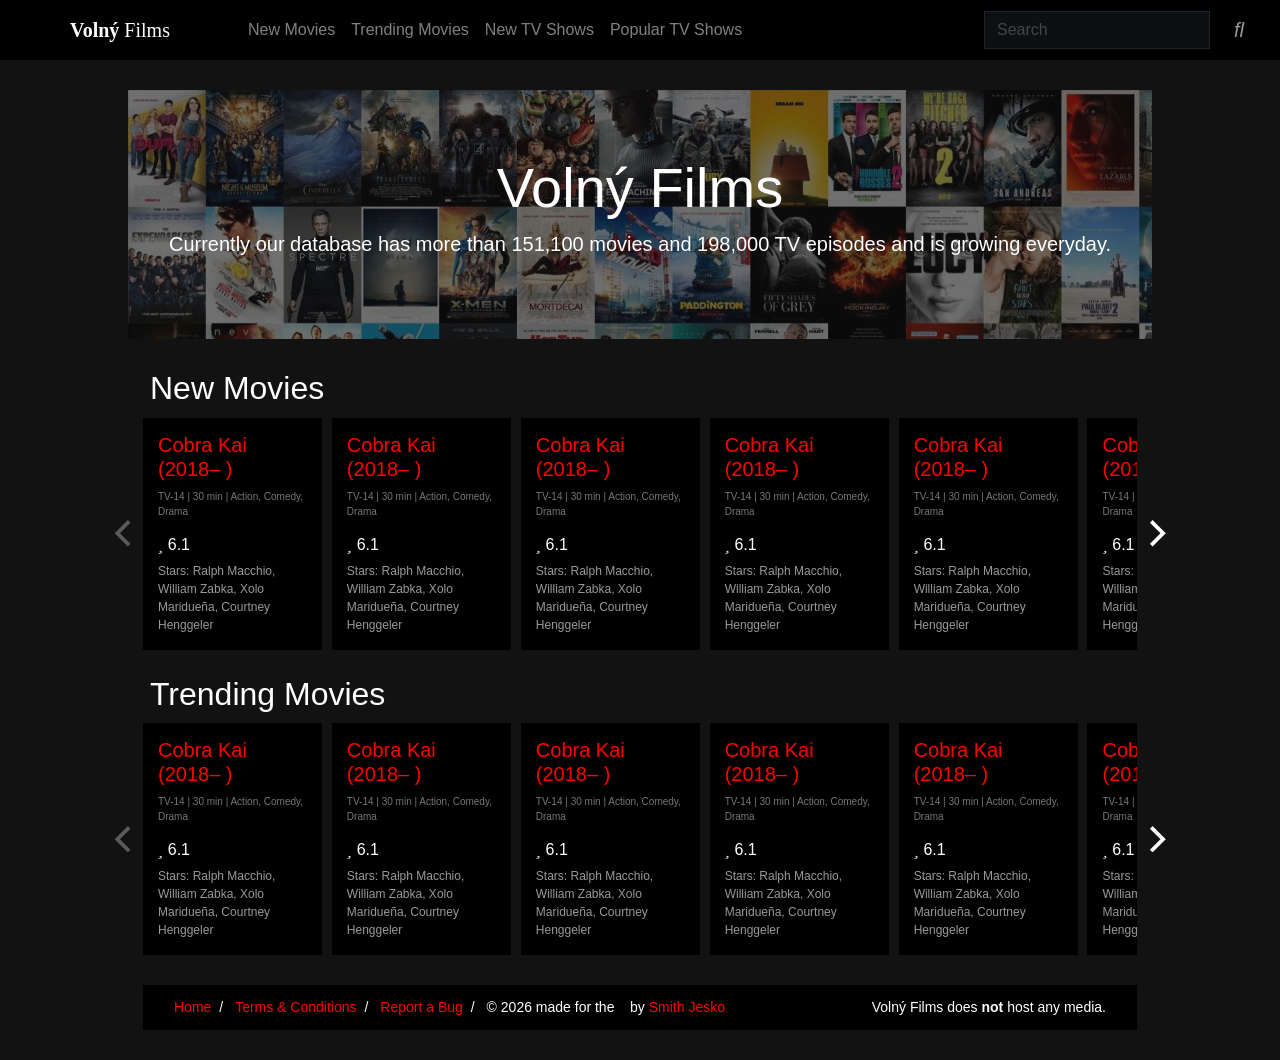
==== design/index.html @ d61719b1 "initial commit" ====
<!DOCTYPE html>
<html lang="en">
<head>
    <meta charset="UTF-8">
    <meta http-equiv="X-UA-Compatible" content="IE=edge">
    <meta name="viewport" content="width=device-width, initial-scale=1.0">
    <title>Volny Films</title>
    <link rel="stylesheet" href="https://stackpath.bootstrapcdn.com/bootstrap/4.3.1/css/bootstrap.min.css" integrity="sha384-ggOyR0iXCbMQv3Xipma34MD+dH/1fQ784/j6cY/iJTQUOhcWr7x9JvoRxT2MZw1T" crossorigin="anonymous">
    <link href="https://stackpath.bootstrapcdn.com/font-awesome/4.7.0/css/font-awesome.min.css" rel="stylesheet" integrity="sha384-wvfXpqpZZVQGK6TAh5PVlGOfQNHSoD2xbE+QkPxCAFlNEevoEH3Sl0sibVcOQVnN" crossorigin="anonymous">
    <link rel="stylesheet" href="css/flickity.css">
    <link rel="stylesheet" href="css/style.css">
</head>
<body>
    <nav class="navbar navbar-expand-lg navbar-dark" style="padding: 0; background-color: black;">
        <a class="navbar-brand" href="#" style="margin: 0; padding: 0;">
            <div class="hover-animation">
                <b>Volný</b> Films
            </div>
        </a>
        <button class="navbar-toggler" type="button" data-toggle="collapse" data-target="#navbarNav" aria-controls="navbarNav" aria-expanded="false" aria-label="Toggle navigation">
            <span class="navbar-toggler-icon"></span>
        </button>
        <div class="collapse navbar-collapse" id="navbarNav">
            <ul class="navbar-nav mr-auto mt-2 mt-lg-0">
                <li class="nav-item">
                    <a class="nav-link" href="#">New Movies</a>
                </li>
                <li class="nav-item">
                    <a class="nav-link" href="#">Trending Movies</a>
                </li>
                <li class="nav-item">
                    <a class="nav-link" href="#">New TV Shows</a>
                </li>
                <li class="nav-item">
                    <a class="nav-link" href="#">Popular TV Shows</a>
                </li>
            </ul>
            <form class="form-inline my-2 my-lg-0">
                <input class="form-control mr-sm-2 volny-input" type="search" placeholder="Search" aria-label="Search">
                <button type="submit" class="volny-btn"><i class="tim-icons icon-zoom-split"></i><i class="fas fa-search"></i></button>
            </form>
        </div>
    </nav>
    <div class="container-fluid" style="min-height: 100px; width: 80%; margin-top: 30px; text-align: center;">
        <div class="row">
            <div class="col">
                <div class="jumbotron jumbotron-fluid" style="background: transparent; margin: 0;">
                    <div class="jumbotron-bg"></div>
                    <div class="container" style="color: white;">
                        <h1 class="display-4">Volný Films</h1>
                        <p class="lead">Currently our database has more than 151,100 movies and 198,000 TV episodes and is growing everyday.</p>
                    </div>
                </div>
            </div>
        </div>
        <div style="text-align: left; color: white; margin: 30px 0;">
            <div style="margin-top: 25px;">
                <h2 style="margin-left: 7px;">New Movies</h2>
                <div class="carousel" data-flickity='{ "cellAlign": "left" }'>
                    <div class="carousel-cell">
                        <img src="https://m.media-amazon.com/images/M/MV5BOTE1M2Q3YjQtZGMzYy00MDcwLWIzNzctYzI3MDBhMjBmYTQwXkEyXkFqcGdeQXVyMTEyMjM2NDc2._V1_UX182_CR0,0,182,268_AL_.jpg" alt="" srcset="">
                        <div class="carousel-text">
                            <h5><a href="">Cobra Kai (2018– )</a></h5>
                            <p class='info'>TV-14 | 30 min | Action, Comedy, Drama</p>
                            <h6><i class="fas fa-star"></i> 6.1</h6>
                            <p class="people">Stars: Ralph Macchio, William Zabka, Xolo Maridueña, Courtney Henggeler</p>
                        </div>
                    </div>
                    <div class="carousel-cell">
                        <img src="https://m.media-amazon.com/images/M/MV5BOTE1M2Q3YjQtZGMzYy00MDcwLWIzNzctYzI3MDBhMjBmYTQwXkEyXkFqcGdeQXVyMTEyMjM2NDc2._V1_UX182_CR0,0,182,268_AL_.jpg" alt="" srcset="">
                        <div class="carousel-text">
                            <h5><a href="">Cobra Kai (2018– )</a></h5>
                            <p class='info'>TV-14 | 30 min | Action, Comedy, Drama</p>
                            <h6><i class="fas fa-star"></i> 6.1</h6>
                            <p class="people">Stars: Ralph Macchio, William Zabka, Xolo Maridueña, Courtney Henggeler</p>
                        </div>
                    </div>
                    <div class="carousel-cell">
                        <img src="https://m.media-amazon.com/images/M/MV5BOTE1M2Q3YjQtZGMzYy00MDcwLWIzNzctYzI3MDBhMjBmYTQwXkEyXkFqcGdeQXVyMTEyMjM2NDc2._V1_UX182_CR0,0,182,268_AL_.jpg" alt="" srcset="">
                        <div class="carousel-text">
                            <h5><a href="">Cobra Kai (2018– )</a></h5>
                            <p class='info'>TV-14 | 30 min | Action, Comedy, Drama</p>
                            <h6><i class="fas fa-star"></i> 6.1</h6>
                            <p class="people">Stars: Ralph Macchio, William Zabka, Xolo Maridueña, Courtney Henggeler</p>
                        </div>
                    </div>
                    <div class="carousel-cell">
                        <img src="https://m.media-amazon.com/images/M/MV5BOTE1M2Q3YjQtZGMzYy00MDcwLWIzNzctYzI3MDBhMjBmYTQwXkEyXkFqcGdeQXVyMTEyMjM2NDc2._V1_UX182_CR0,0,182,268_AL_.jpg" alt="" srcset="">
                        <div class="carousel-text">
                            <h5><a href="">Cobra Kai (2018– )</a></h5>
                            <p class='info'>TV-14 | 30 min | Action, Comedy, Drama</p>
                            <h6><i class="fas fa-star"></i> 6.1</h6>
                            <p class="people">Stars: Ralph Macchio, William Zabka, Xolo Maridueña, Courtney Henggeler</p>
                        </div>
                    </div>
                    <div class="carousel-cell">
                        <img src="https://m.media-amazon.com/images/M/MV5BOTE1M2Q3YjQtZGMzYy00MDcwLWIzNzctYzI3MDBhMjBmYTQwXkEyXkFqcGdeQXVyMTEyMjM2NDc2._V1_UX182_CR0,0,182,268_AL_.jpg" alt="" srcset="">
                        <div class="carousel-text">
                            <h5><a href="">Cobra Kai (2018– )</a></h5>
                            <p class='info'>TV-14 | 30 min | Action, Comedy, Drama</p>
                            <h6><i class="fas fa-star"></i> 6.1</h6>
                            <p class="people">Stars: Ralph Macchio, William Zabka, Xolo Maridueña, Courtney Henggeler</p>
                        </div>
                    </div>
                    <div class="carousel-cell">
                        <img src="https://m.media-amazon.com/images/M/MV5BOTE1M2Q3YjQtZGMzYy00MDcwLWIzNzctYzI3MDBhMjBmYTQwXkEyXkFqcGdeQXVyMTEyMjM2NDc2._V1_UX182_CR0,0,182,268_AL_.jpg" alt="" srcset="">
                        <div class="carousel-text">
                            <h5><a href="">Cobra Kai (2018– )</a></h5>
                            <p class='info'>TV-14 | 30 min | Action, Comedy, Drama</p>
                            <h6><i class="fas fa-star"></i> 6.1</h6>
                            <p class="people">Stars: Ralph Macchio, William Zabka, Xolo Maridueña, Courtney Henggeler</p>
                        </div>
                    </div>
                    <div class="carousel-cell">
                        <img src="https://m.media-amazon.com/images/M/MV5BOTE1M2Q3YjQtZGMzYy00MDcwLWIzNzctYzI3MDBhMjBmYTQwXkEyXkFqcGdeQXVyMTEyMjM2NDc2._V1_UX182_CR0,0,182,268_AL_.jpg" alt="" srcset="">
                        <div class="carousel-text">
                            <h5><a href="">Cobra Kai (2018– )</a></h5>
                            <p class='info'>TV-14 | 30 min | Action, Comedy, Drama</p>
                            <h6><i class="fas fa-star"></i> 6.1</h6>
                            <p class="people">Stars: Ralph Macchio, William Zabka, Xolo Maridueña, Courtney Henggeler</p>
                        </div>
                    </div>
                    <div class="carousel-cell">
                        <img src="https://m.media-amazon.com/images/M/MV5BOTE1M2Q3YjQtZGMzYy00MDcwLWIzNzctYzI3MDBhMjBmYTQwXkEyXkFqcGdeQXVyMTEyMjM2NDc2._V1_UX182_CR0,0,182,268_AL_.jpg" alt="" srcset="">
                        <div class="carousel-text">
                            <h5><a href="">Cobra Kai (2018– )</a></h5>
                            <p class='info'>TV-14 | 30 min | Action, Comedy, Drama</p>
                            <h6><i class="fas fa-star"></i> 6.1</h6>
                            <p class="people">Stars: Ralph Macchio, William Zabka, Xolo Maridueña, Courtney Henggeler</p>
                        </div>
                    </div>
                    <div class="carousel-cell">
                        <img src="https://m.media-amazon.com/images/M/MV5BOTE1M2Q3YjQtZGMzYy00MDcwLWIzNzctYzI3MDBhMjBmYTQwXkEyXkFqcGdeQXVyMTEyMjM2NDc2._V1_UX182_CR0,0,182,268_AL_.jpg" alt="" srcset="">
                        <div class="carousel-text">
                            <h5><a href="">Cobra Kai (2018– )</a></h5>
                            <p class='info'>TV-14 | 30 min | Action, Comedy, Drama</p>
                            <h6><i class="fas fa-star"></i> 6.1</h6>
                            <p class="people">Stars: Ralph Macchio, William Zabka, Xolo Maridueña, Courtney Henggeler</p>
                        </div>
                    </div>
                    <div class="carousel-cell">
                        <img src="https://m.media-amazon.com/images/M/MV5BOTE1M2Q3YjQtZGMzYy00MDcwLWIzNzctYzI3MDBhMjBmYTQwXkEyXkFqcGdeQXVyMTEyMjM2NDc2._V1_UX182_CR0,0,182,268_AL_.jpg" alt="" srcset="">
                        <div class="carousel-text">
                            <h5><a href="">Cobra Kai (2018– )</a></h5>
                            <p class='info'>TV-14 | 30 min | Action, Comedy, Drama</p>
                            <h6><i class="fas fa-star"></i> 6.1</h6>
                            <p class="people">Stars: Ralph Macchio, William Zabka, Xolo Maridueña, Courtney Henggeler</p>
                        </div>
                    </div>
                </div>
            </div>
            <div style="margin-top: 25px;">
                <h2 style="margin-left: 7px;">Trending Movies</h2>
                <div class="carousel" data-flickity='{ "cellAlign": "left" }'>
                    <div class="carousel-cell">
                        <img src="https://m.media-amazon.com/images/M/MV5BOTE1M2Q3YjQtZGMzYy00MDcwLWIzNzctYzI3MDBhMjBmYTQwXkEyXkFqcGdeQXVyMTEyMjM2NDc2._V1_UX182_CR0,0,182,268_AL_.jpg" alt="" srcset="">
                        <div class="carousel-text">
                            <h5><a href="">Cobra Kai (2018– )</a></h5>
                            <p class='info'>TV-14 | 30 min | Action, Comedy, Drama</p>
                            <h6><i class="fas fa-star"></i> 6.1</h6>
                            <p class="people">Stars: Ralph Macchio, William Zabka, Xolo Maridueña, Courtney Henggeler</p>
                        </div>
                    </div>
                    <div class="carousel-cell">
                        <img src="https://m.media-amazon.com/images/M/MV5BOTE1M2Q3YjQtZGMzYy00MDcwLWIzNzctYzI3MDBhMjBmYTQwXkEyXkFqcGdeQXVyMTEyMjM2NDc2._V1_UX182_CR0,0,182,268_AL_.jpg" alt="" srcset="">
                        <div class="carousel-text">
                            <h5><a href="">Cobra Kai (2018– )</a></h5>
                            <p class='info'>TV-14 | 30 min | Action, Comedy, Drama</p>
                            <h6><i class="fas fa-star"></i> 6.1</h6>
                            <p class="people">Stars: Ralph Macchio, William Zabka, Xolo Maridueña, Courtney Henggeler</p>
                        </div>
                    </div>
                    <div class="carousel-cell">
                        <img src="https://m.media-amazon.com/images/M/MV5BOTE1M2Q3YjQtZGMzYy00MDcwLWIzNzctYzI3MDBhMjBmYTQwXkEyXkFqcGdeQXVyMTEyMjM2NDc2._V1_UX182_CR0,0,182,268_AL_.jpg" alt="" srcset="">
                        <div class="carousel-text">
                            <h5><a href="">Cobra Kai (2018– )</a></h5>
                            <p class='info'>TV-14 | 30 min | Action, Comedy, Drama</p>
                            <h6><i class="fas fa-star"></i> 6.1</h6>
                            <p class="people">Stars: Ralph Macchio, William Zabka, Xolo Maridueña, Courtney Henggeler</p>
                        </div>
                    </div>
                    <div class="carousel-cell">
                        <img src="https://m.media-amazon.com/images/M/MV5BOTE1M2Q3YjQtZGMzYy00MDcwLWIzNzctYzI3MDBhMjBmYTQwXkEyXkFqcGdeQXVyMTEyMjM2NDc2._V1_UX182_CR0,0,182,268_AL_.jpg" alt="" srcset="">
                        <div class="carousel-text">
                            <h5><a href="">Cobra Kai (2018– )</a></h5>
                            <p class='info'>TV-14 | 30 min | Action, Comedy, Drama</p>
                            <h6><i class="fas fa-star"></i> 6.1</h6>
                            <p class="people">Stars: Ralph Macchio, William Zabka, Xolo Maridueña, Courtney Henggeler</p>
                        </div>
                    </div>
                    <div class="carousel-cell">
                        <img src="https://m.media-amazon.com/images/M/MV5BOTE1M2Q3YjQtZGMzYy00MDcwLWIzNzctYzI3MDBhMjBmYTQwXkEyXkFqcGdeQXVyMTEyMjM2NDc2._V1_UX182_CR0,0,182,268_AL_.jpg" alt="" srcset="">
                        <div class="carousel-text">
                            <h5><a href="">Cobra Kai (2018– )</a></h5>
                            <p class='info'>TV-14 | 30 min | Action, Comedy, Drama</p>
                            <h6><i class="fas fa-star"></i> 6.1</h6>
                            <p class="people">Stars: Ralph Macchio, William Zabka, Xolo Maridueña, Courtney Henggeler</p>
                        </div>
                    </div>
                    <div class="carousel-cell">
                        <img src="https://m.media-amazon.com/images/M/MV5BOTE1M2Q3YjQtZGMzYy00MDcwLWIzNzctYzI3MDBhMjBmYTQwXkEyXkFqcGdeQXVyMTEyMjM2NDc2._V1_UX182_CR0,0,182,268_AL_.jpg" alt="" srcset="">
                        <div class="carousel-text">
                            <h5><a href="">Cobra Kai (2018– )</a></h5>
                            <p class='info'>TV-14 | 30 min | Action, Comedy, Drama</p>
                            <h6><i class="fas fa-star"></i> 6.1</h6>
                            <p class="people">Stars: Ralph Macchio, William Zabka, Xolo Maridueña, Courtney Henggeler</p>
                        </div>
                    </div>
                    <div class="carousel-cell">
                        <img src="https://m.media-amazon.com/images/M/MV5BOTE1M2Q3YjQtZGMzYy00MDcwLWIzNzctYzI3MDBhMjBmYTQwXkEyXkFqcGdeQXVyMTEyMjM2NDc2._V1_UX182_CR0,0,182,268_AL_.jpg" alt="" srcset="">
                        <div class="carousel-text">
                            <h5><a href="">Cobra Kai (2018– )</a></h5>
                            <p class='info'>TV-14 | 30 min | Action, Comedy, Drama</p>
                            <h6><i class="fas fa-star"></i> 6.1</h6>
                            <p class="people">Stars: Ralph Macchio, William Zabka, Xolo Maridueña, Courtney Henggeler</p>
                        </div>
                    </div>
                    <div class="carousel-cell">
                        <img src="https://m.media-amazon.com/images/M/MV5BOTE1M2Q3YjQtZGMzYy00MDcwLWIzNzctYzI3MDBhMjBmYTQwXkEyXkFqcGdeQXVyMTEyMjM2NDc2._V1_UX182_CR0,0,182,268_AL_.jpg" alt="" srcset="">
                        <div class="carousel-text">
                            <h5><a href="">Cobra Kai (2018– )</a></h5>
                            <p class='info'>TV-14 | 30 min | Action, Comedy, Drama</p>
                            <h6><i class="fas fa-star"></i> 6.1</h6>
                            <p class="people">Stars: Ralph Macchio, William Zabka, Xolo Maridueña, Courtney Henggeler</p>
                        </div>
                    </div>
                    <div class="carousel-cell">
                        <img src="https://m.media-amazon.com/images/M/MV5BOTE1M2Q3YjQtZGMzYy00MDcwLWIzNzctYzI3MDBhMjBmYTQwXkEyXkFqcGdeQXVyMTEyMjM2NDc2._V1_UX182_CR0,0,182,268_AL_.jpg" alt="" srcset="">
                        <div class="carousel-text">
                            <h5><a href="">Cobra Kai (2018– )</a></h5>
                            <p class='info'>TV-14 | 30 min | Action, Comedy, Drama</p>
                            <h6><i class="fas fa-star"></i> 6.1</h6>
                            <p class="people">Stars: Ralph Macchio, William Zabka, Xolo Maridueña, Courtney Henggeler</p>
                        </div>
                    </div>
                    <div class="carousel-cell">
                        <img src="https://m.media-amazon.com/images/M/MV5BOTE1M2Q3YjQtZGMzYy00MDcwLWIzNzctYzI3MDBhMjBmYTQwXkEyXkFqcGdeQXVyMTEyMjM2NDc2._V1_UX182_CR0,0,182,268_AL_.jpg" alt="" srcset="">
                        <div class="carousel-text">
                            <h5><a href="">Cobra Kai (2018– )</a></h5>
                            <p class='info'>TV-14 | 30 min | Action, Comedy, Drama</p>
                            <h6><i class="fas fa-star"></i> 6.1</h6>
                            <p class="people">Stars: Ralph Macchio, William Zabka, Xolo Maridueña, Courtney Henggeler</p>
                        </div>
                    </div>
                </div>
            </div>
        </div>

        <footer>
            <div class="row" style="margin: 30px 0; padding-bottom: 0; background-color: #000">
                <div class="col-8" style="height: 45px;">
                    <ul class="breadcrumb" style="margin-top: 0; margin-bottom: 0;">
                        <li><a href="/">Home</a></li>
                        <li><a href="http://127.0.0.1:5502/design/pdf-viewer/">Terms & Conditions</a></li>
                        <li><a href="#">Report a Bug</a></li>
                        <li>©
                                <script>
                                    document.write(new Date().getFullYear());
                                </script>
                                made for the
                                &nbsp<i class="fas fa-globe-americas"></i>&nbsp by
                                <a href="https://www.smithjesko.com" target="_blank">Smith Jesko</a>
                        </li>
                    </ul>
                </div>
                <div class="col-4" style="height: 45px; text-align: right; line-height: 45px;">
                    <p style="color: white;  padding-right: 16px; margin: 0; font-size: 14px;">Volný Films does <b>not</b> host any media.</p>
                </div>
            </div>
        </footer>
    </div>
</body>

<script src="https://kit.fontawesome.com/8a3ee584df.js" crossorigin="anonymous"></script>
<script src="https://code.jquery.com/jquery-3.3.1.slim.min.js" integrity="sha384-q8i/X+965DzO0rT7abK41JStQIAqVgRVzpbzo5smXKp4YfRvH+8abtTE1Pi6jizo" crossorigin="anonymous"></script>
<script src="https://cdnjs.cloudflare.com/ajax/libs/popper.js/1.14.3/umd/popper.min.js" integrity="sha384-ZMP7rVo3mIykV+2+9J3UJ46jBk0WLaUAdn689aCwoqbBJiSnjAK/l8WvCWPIPm49" crossorigin="anonymous"></script>
<script src="https://stackpath.bootstrapcdn.com/bootstrap/4.1.3/js/bootstrap.min.js" integrity="sha384-ChfqqxuZUCnJSK3+MXmPNIyE6ZbWh2IMqE241rYiqJxyMiZ6OW/JmZQ5stwEULTy" crossorigin="anonymous"></script>
<script src="js/flickity.js"></script>
<script src="js/main.js"></script>
</html>
---- design/css/style.css ----
* { box-sizing: border-box; }

body {
    background-color: #121212;
}

.hover-animation{
    height: 60px;
    width: 240px;
    background-color: black;
    color: white;
    line-height: 60px;
    text-align: center;
    font-family: "lato";
}

.hover-animation:hover{
    background-size: cover;
    cursor: pointer;
    background-position: center center;
    -webkit-animation: FANCY-ANIMATION .45s infinite step-end; /* Safari 4+ */
    -moz-animation:    FANCY-ANIMATION .45s infinite step-end; /* Fx 5+ */
    -o-animation:      FANCY-ANIMATION .45s infinite step-end; /* Opera 12+ */
    animation:         FANCY-ANIMATION .45s infinite step-end; /* IE 10+, Fx 29+ */
}

.volny-input {
    opacity: 0.6;
    color: #cac6be !important;
    background-color: #181a1b !important;
    border-top-color: #363f48 !important;
    border-right-color: #363f48 !important;
    border-bottom-color: #363f48 !important;
    border-left-color: #363f48 !important;
    box-shadow: none !important;
    border-radius: 0 !important;
}

.volny-input:hover {
    opacity: 1;
}

.volny-btn {
    background: transparent;
    border: none;
    margin-right: 30px;
    margin-left: 10px;
    color: white;
    opacity: 0.6;
    font-size: 20px;
}

.volny-btn:hover {
    opacity: 1;
}

.jumbotron-bg {
    position: absolute;
    z-index: -1;
    top: 0;
    bottom: 0;
    left: 0;
    right: 0;
    background: url('../img/jumbotron.jpg') repeat-x;
    opacity: .4;
    width: 100%;
    height: 100%;
    padding: 0;
    animation: infinite-shift-left 3000s linear infinite;
}

.carousel {
    margin: 10px 0;
    /* background: black; */
}

.carousel a {
    color: red;
}

.carousel a:hover {
    color: rgb(172, 0, 0);
    text-decoration: none;
}
.carousel-cell {
    width: 18%;
    height: auto;
    margin-right: 10px;
    background: black;
    text-align: left;
}

/* .carousel img {
    display: block;
    height: 200px;
} */

/* cell number */
.carousel-cell:before {
    display: block;
    /* text-align: center; */
    line-height: 200px;
    font-size: 80px;
    color: white;
}

.carousel-cell img {
    display: block;
    width: 100%;
    max-height: 450px;
}

.carousel-text {
    margin: 15px;
    color: white;
}

.carousel-text .info {
    font-size: 10px;
    color: #777;
}

.carousel-text .people {
    font-size: 12px;
    color: #999;
}

.flickity-button {
    background: transparent !important;
}

.flickity-button-icon {
    fill: white;
}

.flickity-page-dots {
    opacity: 0;
}

.flickity-prev-next-button.previous {
    left: -40px;
}

.flickity-prev-next-button.next {
    right: -40px;
}

.row h3 {
    margin-left: 7px;
}

footer ul.breadcrumb {
    padding: 12px 16px;
    list-style: none;
    background-color: #000;
    color: white;
    font-weight: 300;
}

footer ul.breadcrumb li {
    display: inline;
    font-size: 14px;
}

footer ul.breadcrumb li+li:before {
    padding: 8px;
    color: white;
    content: "/\00a0";
}

footer ul.breadcrumb li a {
    color: red;
    text-decoration: none;
}

footer ul.breadcrumb li a:hover {
    color: rgb(172, 0, 0);
    text-decoration: none;
}


@-webkit-keyframes FANCY-ANIMATION {
    0%   { background-image: url("../img/1.png"); }
    25%   { background-image: url("../img/2.png"); }
    50%   { background-image: url("../img/3.png"); }
    75%   { background-image: url("../img/4.png"); }
    100%   { background-image: url("../img/5.png"); }
}

@-moz-keyframes FANCY-ANIMATION {
    0%   { background-image: url("../img/1.png"); }
    25%   { background-image: url("../img/2.png"); }
    50%   { background-image: url("../img/3.png"); }
    75%   { background-image: url("../img/4.png"); }
    100%   { background-image: url("../img/5.png"); }
}

@-o-keyframes FANCY-ANIMATION {
    0%   { background-image: url("../img/1.png"); }
    25%   { background-image: url("../img/2.png"); }
    50%   { background-image: url("../img/3.png"); }
    75%   { background-image: url("../img/4.png"); }
    100%   { background-image: url("../img/5.png"); }
} 

@keyframes FANCY-ANIMATION {
    0%   { background-image: url("../img/1.png"); }
    25%   { background-image: url("../img/2.png"); }
    50%   { background-image: url("../img/3.png"); }
    75%   { background-image: url("../img/4.png"); }
    100%   { background-image: url("../img/5.png"); }
}

@keyframes infinite-shift-left {
    0% {
        background-position: 50000px;
    }
    100% {
        background-position: 0;
    }
}
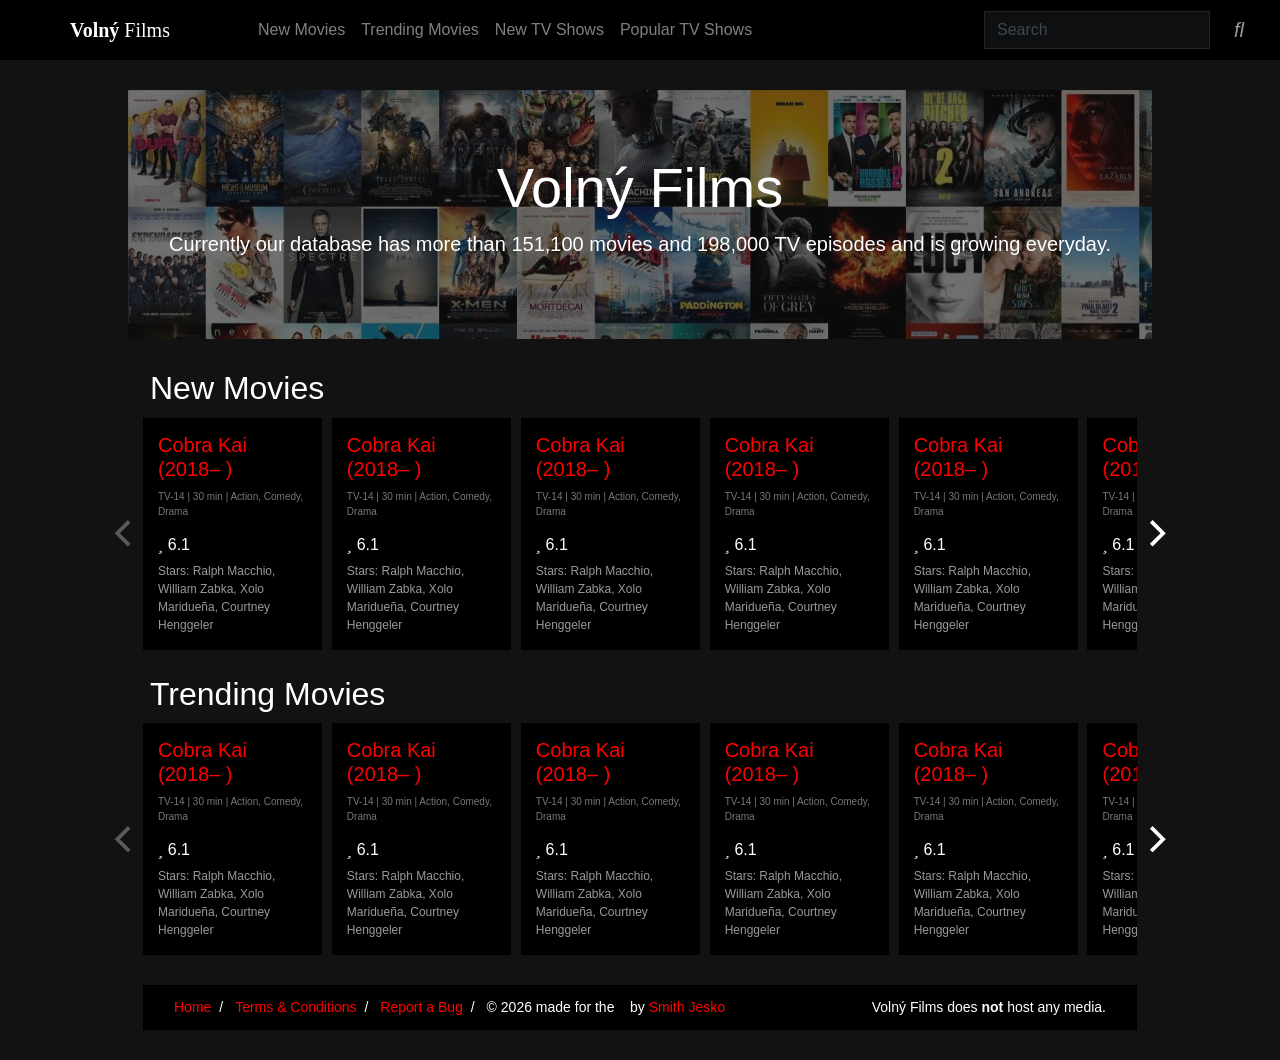
==== commit 4308d232: "created media page" ====
--- a/design/index.html
+++ b/design/index.html
@@ -1,3 +1,8 @@
+<!-- Author: Smith Jesko <contact@smithjesko.com / https://smithjesko.com> -->
+<!-- Copyright (©) 2021 Smith Jesko -->
+
+<!-- MIT License -->
+
 <!DOCTYPE html>
 <html lang="en">
 <head>
@@ -21,7 +26,7 @@
             <span class="navbar-toggler-icon"></span>
         </button>
         <div class="collapse navbar-collapse" id="navbarNav">
-            <ul class="navbar-nav mr-auto mt-2 mt-lg-0">
+            <ul class="navbar-nav mr-auto mt-2 mt-lg-0" style="padding-left: 10px;">
                 <li class="nav-item">
                     <a class="nav-link" href="#">New Movies</a>
                 </li>
@@ -53,103 +58,103 @@
                 </div>
             </div>
         </div>
-        <div style="text-align: left; color: white; margin: 30px 0;">
-            <div style="margin-top: 25px;">
+        <div class="content-body">
+            <div class="content-row">
                 <h2 style="margin-left: 7px;">New Movies</h2>
                 <div class="carousel" data-flickity='{ "cellAlign": "left" }'>
                     <div class="carousel-cell">
                         <img src="https://m.media-amazon.com/images/M/MV5BOTE1M2Q3YjQtZGMzYy00MDcwLWIzNzctYzI3MDBhMjBmYTQwXkEyXkFqcGdeQXVyMTEyMjM2NDc2._V1_UX182_CR0,0,182,268_AL_.jpg" alt="" srcset="">
                         <div class="carousel-text">
-                            <h5><a href="">Cobra Kai (2018– )</a></h5>
-                            <p class='info'>TV-14 | 30 min | Action, Comedy, Drama</p>
-                            <h6><i class="fas fa-star"></i> 6.1</h6>
-                            <p class="people">Stars: Ralph Macchio, William Zabka, Xolo Maridueña, Courtney Henggeler</p>
-                        </div>
-                    </div>
-                    <div class="carousel-cell">
-                        <img src="https://m.media-amazon.com/images/M/MV5BOTE1M2Q3YjQtZGMzYy00MDcwLWIzNzctYzI3MDBhMjBmYTQwXkEyXkFqcGdeQXVyMTEyMjM2NDc2._V1_UX182_CR0,0,182,268_AL_.jpg" alt="" srcset="">
-                        <div class="carousel-text">
-                            <h5><a href="">Cobra Kai (2018– )</a></h5>
-                            <p class='info'>TV-14 | 30 min | Action, Comedy, Drama</p>
-                            <h6><i class="fas fa-star"></i> 6.1</h6>
-                            <p class="people">Stars: Ralph Macchio, William Zabka, Xolo Maridueña, Courtney Henggeler</p>
-                        </div>
-                    </div>
-                    <div class="carousel-cell">
-                        <img src="https://m.media-amazon.com/images/M/MV5BOTE1M2Q3YjQtZGMzYy00MDcwLWIzNzctYzI3MDBhMjBmYTQwXkEyXkFqcGdeQXVyMTEyMjM2NDc2._V1_UX182_CR0,0,182,268_AL_.jpg" alt="" srcset="">
-                        <div class="carousel-text">
-                            <h5><a href="">Cobra Kai (2018– )</a></h5>
-                            <p class='info'>TV-14 | 30 min | Action, Comedy, Drama</p>
-                            <h6><i class="fas fa-star"></i> 6.1</h6>
-                            <p class="people">Stars: Ralph Macchio, William Zabka, Xolo Maridueña, Courtney Henggeler</p>
-                        </div>
-                    </div>
-                    <div class="carousel-cell">
-                        <img src="https://m.media-amazon.com/images/M/MV5BOTE1M2Q3YjQtZGMzYy00MDcwLWIzNzctYzI3MDBhMjBmYTQwXkEyXkFqcGdeQXVyMTEyMjM2NDc2._V1_UX182_CR0,0,182,268_AL_.jpg" alt="" srcset="">
-                        <div class="carousel-text">
-                            <h5><a href="">Cobra Kai (2018– )</a></h5>
-                            <p class='info'>TV-14 | 30 min | Action, Comedy, Drama</p>
-                            <h6><i class="fas fa-star"></i> 6.1</h6>
-                            <p class="people">Stars: Ralph Macchio, William Zabka, Xolo Maridueña, Courtney Henggeler</p>
-                        </div>
-                    </div>
-                    <div class="carousel-cell">
-                        <img src="https://m.media-amazon.com/images/M/MV5BOTE1M2Q3YjQtZGMzYy00MDcwLWIzNzctYzI3MDBhMjBmYTQwXkEyXkFqcGdeQXVyMTEyMjM2NDc2._V1_UX182_CR0,0,182,268_AL_.jpg" alt="" srcset="">
-                        <div class="carousel-text">
-                            <h5><a href="">Cobra Kai (2018– )</a></h5>
-                            <p class='info'>TV-14 | 30 min | Action, Comedy, Drama</p>
-                            <h6><i class="fas fa-star"></i> 6.1</h6>
-                            <p class="people">Stars: Ralph Macchio, William Zabka, Xolo Maridueña, Courtney Henggeler</p>
-                        </div>
-                    </div>
-                    <div class="carousel-cell">
-                        <img src="https://m.media-amazon.com/images/M/MV5BOTE1M2Q3YjQtZGMzYy00MDcwLWIzNzctYzI3MDBhMjBmYTQwXkEyXkFqcGdeQXVyMTEyMjM2NDc2._V1_UX182_CR0,0,182,268_AL_.jpg" alt="" srcset="">
-                        <div class="carousel-text">
-                            <h5><a href="">Cobra Kai (2018– )</a></h5>
-                            <p class='info'>TV-14 | 30 min | Action, Comedy, Drama</p>
-                            <h6><i class="fas fa-star"></i> 6.1</h6>
-                            <p class="people">Stars: Ralph Macchio, William Zabka, Xolo Maridueña, Courtney Henggeler</p>
-                        </div>
-                    </div>
-                    <div class="carousel-cell">
-                        <img src="https://m.media-amazon.com/images/M/MV5BOTE1M2Q3YjQtZGMzYy00MDcwLWIzNzctYzI3MDBhMjBmYTQwXkEyXkFqcGdeQXVyMTEyMjM2NDc2._V1_UX182_CR0,0,182,268_AL_.jpg" alt="" srcset="">
-                        <div class="carousel-text">
-                            <h5><a href="">Cobra Kai (2018– )</a></h5>
-                            <p class='info'>TV-14 | 30 min | Action, Comedy, Drama</p>
-                            <h6><i class="fas fa-star"></i> 6.1</h6>
-                            <p class="people">Stars: Ralph Macchio, William Zabka, Xolo Maridueña, Courtney Henggeler</p>
-                        </div>
-                    </div>
-                    <div class="carousel-cell">
-                        <img src="https://m.media-amazon.com/images/M/MV5BOTE1M2Q3YjQtZGMzYy00MDcwLWIzNzctYzI3MDBhMjBmYTQwXkEyXkFqcGdeQXVyMTEyMjM2NDc2._V1_UX182_CR0,0,182,268_AL_.jpg" alt="" srcset="">
-                        <div class="carousel-text">
-                            <h5><a href="">Cobra Kai (2018– )</a></h5>
-                            <p class='info'>TV-14 | 30 min | Action, Comedy, Drama</p>
-                            <h6><i class="fas fa-star"></i> 6.1</h6>
-                            <p class="people">Stars: Ralph Macchio, William Zabka, Xolo Maridueña, Courtney Henggeler</p>
-                        </div>
-                    </div>
-                    <div class="carousel-cell">
-                        <img src="https://m.media-amazon.com/images/M/MV5BOTE1M2Q3YjQtZGMzYy00MDcwLWIzNzctYzI3MDBhMjBmYTQwXkEyXkFqcGdeQXVyMTEyMjM2NDc2._V1_UX182_CR0,0,182,268_AL_.jpg" alt="" srcset="">
-                        <div class="carousel-text">
-                            <h5><a href="">Cobra Kai (2018– )</a></h5>
-                            <p class='info'>TV-14 | 30 min | Action, Comedy, Drama</p>
-                            <h6><i class="fas fa-star"></i> 6.1</h6>
-                            <p class="people">Stars: Ralph Macchio, William Zabka, Xolo Maridueña, Courtney Henggeler</p>
-                        </div>
-                    </div>
-                    <div class="carousel-cell">
-                        <img src="https://m.media-amazon.com/images/M/MV5BOTE1M2Q3YjQtZGMzYy00MDcwLWIzNzctYzI3MDBhMjBmYTQwXkEyXkFqcGdeQXVyMTEyMjM2NDc2._V1_UX182_CR0,0,182,268_AL_.jpg" alt="" srcset="">
-                        <div class="carousel-text">
-                            <h5><a href="">Cobra Kai (2018– )</a></h5>
-                            <p class='info'>TV-14 | 30 min | Action, Comedy, Drama</p>
-                            <h6><i class="fas fa-star"></i> 6.1</h6>
-                            <p class="people">Stars: Ralph Macchio, William Zabka, Xolo Maridueña, Courtney Henggeler</p>
-                        </div>
-                    </div>
-                </div>
-            </div>
-            <div style="margin-top: 25px;">
+                            <h5><a href="/design/media.html">Cobra Kai (2018– )</a></h5>
+                            <p class='info'>TV-14 | 30 min | Action, Comedy, Drama</p>
+                            <h6><i class="fas fa-star"></i> 6.1</h6>
+                            <p class="people">Stars: Ralph Macchio, William Zabka, Xolo Maridueña, Courtney Henggeler</p>
+                        </div>
+                    </div>
+                    <div class="carousel-cell">
+                        <img src="https://m.media-amazon.com/images/M/MV5BOTE1M2Q3YjQtZGMzYy00MDcwLWIzNzctYzI3MDBhMjBmYTQwXkEyXkFqcGdeQXVyMTEyMjM2NDc2._V1_UX182_CR0,0,182,268_AL_.jpg" alt="" srcset="">
+                        <div class="carousel-text">
+                            <h5><a href="">Cobra Kai (2018– )</a></h5>
+                            <p class='info'>TV-14 | 30 min | Action, Comedy, Drama</p>
+                            <h6><i class="fas fa-star"></i> 6.1</h6>
+                            <p class="people">Stars: Ralph Macchio, William Zabka, Xolo Maridueña, Courtney Henggeler</p>
+                        </div>
+                    </div>
+                    <div class="carousel-cell">
+                        <img src="https://m.media-amazon.com/images/M/MV5BOTE1M2Q3YjQtZGMzYy00MDcwLWIzNzctYzI3MDBhMjBmYTQwXkEyXkFqcGdeQXVyMTEyMjM2NDc2._V1_UX182_CR0,0,182,268_AL_.jpg" alt="" srcset="">
+                        <div class="carousel-text">
+                            <h5><a href="">Cobra Kai (2018– )</a></h5>
+                            <p class='info'>TV-14 | 30 min | Action, Comedy, Drama</p>
+                            <h6><i class="fas fa-star"></i> 6.1</h6>
+                            <p class="people">Stars: Ralph Macchio, William Zabka, Xolo Maridueña, Courtney Henggeler</p>
+                        </div>
+                    </div>
+                    <div class="carousel-cell">
+                        <img src="https://m.media-amazon.com/images/M/MV5BOTE1M2Q3YjQtZGMzYy00MDcwLWIzNzctYzI3MDBhMjBmYTQwXkEyXkFqcGdeQXVyMTEyMjM2NDc2._V1_UX182_CR0,0,182,268_AL_.jpg" alt="" srcset="">
+                        <div class="carousel-text">
+                            <h5><a href="">Cobra Kai (2018– )</a></h5>
+                            <p class='info'>TV-14 | 30 min | Action, Comedy, Drama</p>
+                            <h6><i class="fas fa-star"></i> 6.1</h6>
+                            <p class="people">Stars: Ralph Macchio, William Zabka, Xolo Maridueña, Courtney Henggeler</p>
+                        </div>
+                    </div>
+                    <div class="carousel-cell">
+                        <img src="https://m.media-amazon.com/images/M/MV5BOTE1M2Q3YjQtZGMzYy00MDcwLWIzNzctYzI3MDBhMjBmYTQwXkEyXkFqcGdeQXVyMTEyMjM2NDc2._V1_UX182_CR0,0,182,268_AL_.jpg" alt="" srcset="">
+                        <div class="carousel-text">
+                            <h5><a href="">Cobra Kai (2018– )</a></h5>
+                            <p class='info'>TV-14 | 30 min | Action, Comedy, Drama</p>
+                            <h6><i class="fas fa-star"></i> 6.1</h6>
+                            <p class="people">Stars: Ralph Macchio, William Zabka, Xolo Maridueña, Courtney Henggeler</p>
+                        </div>
+                    </div>
+                    <div class="carousel-cell">
+                        <img src="https://m.media-amazon.com/images/M/MV5BOTE1M2Q3YjQtZGMzYy00MDcwLWIzNzctYzI3MDBhMjBmYTQwXkEyXkFqcGdeQXVyMTEyMjM2NDc2._V1_UX182_CR0,0,182,268_AL_.jpg" alt="" srcset="">
+                        <div class="carousel-text">
+                            <h5><a href="">Cobra Kai (2018– )</a></h5>
+                            <p class='info'>TV-14 | 30 min | Action, Comedy, Drama</p>
+                            <h6><i class="fas fa-star"></i> 6.1</h6>
+                            <p class="people">Stars: Ralph Macchio, William Zabka, Xolo Maridueña, Courtney Henggeler</p>
+                        </div>
+                    </div>
+                    <div class="carousel-cell">
+                        <img src="https://m.media-amazon.com/images/M/MV5BOTE1M2Q3YjQtZGMzYy00MDcwLWIzNzctYzI3MDBhMjBmYTQwXkEyXkFqcGdeQXVyMTEyMjM2NDc2._V1_UX182_CR0,0,182,268_AL_.jpg" alt="" srcset="">
+                        <div class="carousel-text">
+                            <h5><a href="">Cobra Kai (2018– )</a></h5>
+                            <p class='info'>TV-14 | 30 min | Action, Comedy, Drama</p>
+                            <h6><i class="fas fa-star"></i> 6.1</h6>
+                            <p class="people">Stars: Ralph Macchio, William Zabka, Xolo Maridueña, Courtney Henggeler</p>
+                        </div>
+                    </div>
+                    <div class="carousel-cell">
+                        <img src="https://m.media-amazon.com/images/M/MV5BOTE1M2Q3YjQtZGMzYy00MDcwLWIzNzctYzI3MDBhMjBmYTQwXkEyXkFqcGdeQXVyMTEyMjM2NDc2._V1_UX182_CR0,0,182,268_AL_.jpg" alt="" srcset="">
+                        <div class="carousel-text">
+                            <h5><a href="">Cobra Kai (2018– )</a></h5>
+                            <p class='info'>TV-14 | 30 min | Action, Comedy, Drama</p>
+                            <h6><i class="fas fa-star"></i> 6.1</h6>
+                            <p class="people">Stars: Ralph Macchio, William Zabka, Xolo Maridueña, Courtney Henggeler</p>
+                        </div>
+                    </div>
+                    <div class="carousel-cell">
+                        <img src="https://m.media-amazon.com/images/M/MV5BOTE1M2Q3YjQtZGMzYy00MDcwLWIzNzctYzI3MDBhMjBmYTQwXkEyXkFqcGdeQXVyMTEyMjM2NDc2._V1_UX182_CR0,0,182,268_AL_.jpg" alt="" srcset="">
+                        <div class="carousel-text">
+                            <h5><a href="">Cobra Kai (2018– )</a></h5>
+                            <p class='info'>TV-14 | 30 min | Action, Comedy, Drama</p>
+                            <h6><i class="fas fa-star"></i> 6.1</h6>
+                            <p class="people">Stars: Ralph Macchio, William Zabka, Xolo Maridueña, Courtney Henggeler</p>
+                        </div>
+                    </div>
+                    <div class="carousel-cell">
+                        <img src="https://m.media-amazon.com/images/M/MV5BOTE1M2Q3YjQtZGMzYy00MDcwLWIzNzctYzI3MDBhMjBmYTQwXkEyXkFqcGdeQXVyMTEyMjM2NDc2._V1_UX182_CR0,0,182,268_AL_.jpg" alt="" srcset="">
+                        <div class="carousel-text">
+                            <h5><a href="">Cobra Kai (2018– )</a></h5>
+                            <p class='info'>TV-14 | 30 min | Action, Comedy, Drama</p>
+                            <h6><i class="fas fa-star"></i> 6.1</h6>
+                            <p class="people">Stars: Ralph Macchio, William Zabka, Xolo Maridueña, Courtney Henggeler</p>
+                        </div>
+                    </div>
+                </div>
+            </div>
+            <div class="content-row">
                 <h2 style="margin-left: 7px;">Trending Movies</h2>
                 <div class="carousel" data-flickity='{ "cellAlign": "left" }'>
                     <div class="carousel-cell">
@@ -251,7 +256,7 @@
                 <div class="col-8" style="height: 45px;">
                     <ul class="breadcrumb" style="margin-top: 0; margin-bottom: 0;">
                         <li><a href="/">Home</a></li>
-                        <li><a href="http://127.0.0.1:5502/design/pdf-viewer/">Terms & Conditions</a></li>
+                        <li><a href="#">Terms & Conditions</a></li>
                         <li><a href="#">Report a Bug</a></li>
                         <li>©
                                 <script>
--- a/design/css/style.css
+++ b/design/css/style.css
@@ -1,3 +1,8 @@
+/* Author: Smith Jesko <contact@smithjesko.com / https://smithjesko.com>
+Copyright (©) 2021 Smith Jesko
+
+MIT License */
+
 * { box-sizing: border-box; }
 
 body {
@@ -54,6 +59,7 @@
     opacity: 1;
 }
 
+/* Jumbotron */
 .jumbotron-bg {
     position: absolute;
     z-index: -1;
@@ -69,9 +75,20 @@
     animation: infinite-shift-left 3000s linear infinite;
 }
 
+/* Content */
+.content-body {
+    text-align: left;
+    color: white;
+    margin: 30px 0;
+}
+
+.content-row {
+    margin-top: 25px;
+}
+
+/* Carousel */
 .carousel {
     margin: 10px 0;
-    /* background: black; */
 }
 
 .carousel a {
@@ -90,15 +107,8 @@
     text-align: left;
 }
 
-/* .carousel img {
-    display: block;
-    height: 200px;
-} */
-
-/* cell number */
 .carousel-cell:before {
     display: block;
-    /* text-align: center; */
     line-height: 200px;
     font-size: 80px;
     color: white;
@@ -149,6 +159,45 @@
     margin-left: 7px;
 }
 
+/* Player */
+.player {
+    background-color: black;
+    width: 60%;
+    margin: auto;
+}
+
+.player iframe {
+    margin-top: 15px;
+}
+
+.player-info {
+    background-color: black;
+    text-align: left;
+    padding: 10px;
+    
+}
+
+.player h1,h2,h3,h4,h5,h6,p {
+    color: white;
+}
+
+.player hr {
+    background-color: #121212;
+    height: 2px;
+}
+
+/* Player info */
+.list-group {
+    border-radius: 0;
+}
+
+.list-group-item {
+    background-color: #121212;
+    border-radius: 0;
+    color: #777;
+}
+
+/* Footer */
 footer ul.breadcrumb {
     padding: 12px 16px;
     list-style: none;
@@ -178,7 +227,7 @@
     text-decoration: none;
 }
 
-
+/* Navbar Animations */
 @-webkit-keyframes FANCY-ANIMATION {
     0%   { background-image: url("../img/1.png"); }
     25%   { background-image: url("../img/2.png"); }
@@ -211,6 +260,7 @@
     100%   { background-image: url("../img/5.png"); }
 }
 
+/* Scrolling jumbotron */
 @keyframes infinite-shift-left {
     0% {
         background-position: 50000px;
